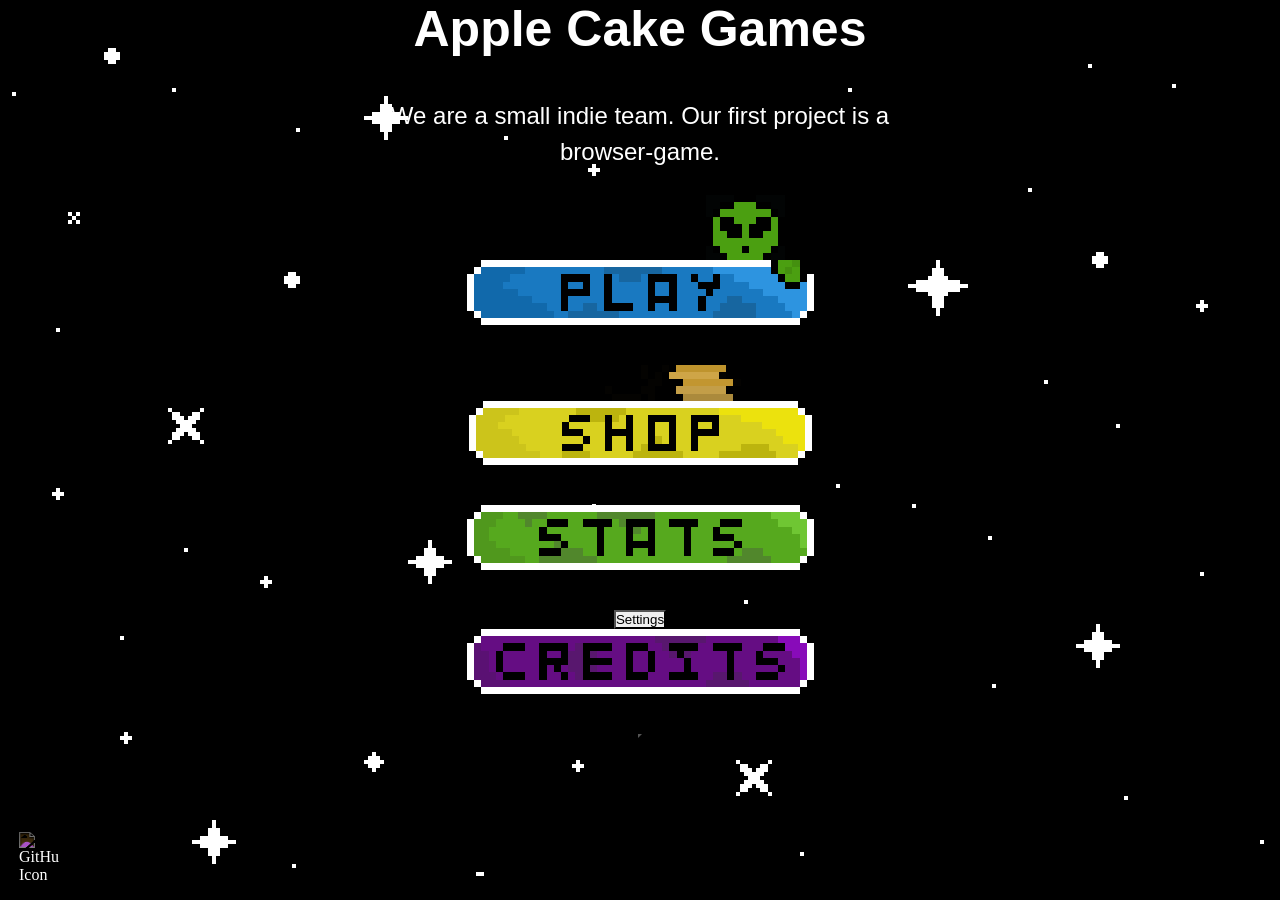
==== index.html @ 6f956c04 "Update" ====
<!DOCTYPE html>
<html lang="en">
<head>
    <meta charset="UTF-8">
    <meta name="viewport" content="width=device-width, initial-scale=1.0">
    <title>Apple Cake Games</title>
    <link rel="icon" type="image/x-icon" href="/assets/AppleCakeGames.png">
    <link rel="stylesheet" href="/css/index.css">

</head>
<body>
    <header class="header">
        <h1 class="header_h1">Apple Cake Games</h1>
    </header>

    <div class="information">
        <p>We are a small indie team. Our first project is a browser-game.</p>
        <button id="btnPlay"></button>
        <button id="btnShop"></button>
        <button id="btnStats"></button>
        <button id="btnSettings">Settings</button>
        <button id="btnCredits"></button>
        <button id="btnQuit"></button>
    </div>

    <div id="shop-overlay" style="display: none; position: fixed; top: 50%; left: 50%; transform: translate(-50%, -50%); background: rgba(0,0,0,0.9); border: 4px solid #ffd700; padding: 20px; z-index: 1000; color: white; font-family: monospace; text-align: center; min-width: 300px;">
    <h2>Skin-Boutique</h2>
    <p>Guthaben: <span id="shop-balance">0</span> 💎</p>
    <hr>
    <div id="skin-list"></div>
    <button onclick="closeShop()" style="margin-top: 20px; cursor: pointer; padding: 5px 10px;">ZURÜCK</button>
    </div>

    <div id="settings-overlay" style="display: none; position: fixed; top: 50%; left: 50%; transform: translate(-50%, -50%); background: rgba(0,0,0,0.9); border: 4px solid #ffd700; padding: 20px; z-index: 1000; color: white; font-family: monospace; text-align: center; min-width: 300px;">
    <h2>Settings</h2>
    <button id="toggleSound" onclick="toggleSound()">Sound: AN</button>
    <hr>
    <button onclick="closeSettings()" style="margin-top: 20px; cursor: pointer; padding: 5px 10px;">ZURÜCK</button>
    </div>

    <div class="github">
        <img id="icnGithub" src="https://upload.wikimedia.org/wikipedia/commons/c/c2/GitHub_Invertocat_Logo.svg" alt="GitHub-Icon">
    </div>

    <script src="/scripts/economy.js"></script>
    <script src="/scripts/index.js"></script>
</body>
</html>
---- css/index.css ----
* {
    margin: 0;
    padding: 0;
    box-sizing: border-box;
}

body{
    background-image: url(../assets/gameelements/ui/background.png);
}

.information {
    color: white;
}

        .shop-item.equipped {
            border: 2px solid #ffd700;
            background: rgba(255, 215, 0, 0.2);
        }

        @keyframes popIn {
            0% { transform: scale(0); opacity: 0; }
            70% { transform: scale(1.2); opacity: 1; }
            100% { transform: scale(1); opacity: 1; }
        }

        @keyframes coinGlow {
            0% { filter: drop-shadow(0 0 5px rgb(255, 225, 255)); }
            50% { filter: drop-shadow(0 0 5px rgb(255, 208, 255)); }
            100% { filter: drop-shadow(0 0 5px rgb(255, 193, 255)); }
        }

     
        .coin {
            position: absolute; 
            width: 40px; height: 34px;
            background-image: url("/assets/gameelements/christal_pink.png");
            background-size: contain;
            animation: popIn 0.5s ease-out forwards, coinGlow 1.5s infinite ease-in-out;
        }
        
       
        .obstacle { 
            position: absolute; 
            width: 44px; height: 44px; 
            background-image: url("/assets/gameelements/crater1.png");
            background-size: 44px 44px;
            image-rendering: pixelated;
        }



#shop-overlay {
    display: none; 
    position: absolute;
    top: 50%;
    left: 50%;
    transform: translate(-50%, -50%);
    width: 320px;
    background-color: rgba(0, 0, 0, 0.95);
    border: 4px solid #ffd700;
    z-index: 2000;
    padding: 20px;
    text-align: center;
    font-family: 'Courier New', monospace;
    color: white;
    box-shadow: 10px 10px 0px rgba(255, 215, 0, 0.2);
    image-rendering: pixelated;
}

#shop-overlay h2 {
    color: #ffd700;
    margin-top: 0;
    text-transform: uppercase;
}


.shop-item {
    display: flex;
    justify-content: space-between;
    align-items: center;
    background: rgba(255, 255, 255, 0.1);
    margin: 10px 0;
    padding: 10px;
    border: 2px solid #00d4ff;
}

.shop-item span {
    font-size: 0.9rem;
    text-transform: uppercase;
}


.shop-btn {
    background: #ffd700;
    color: #000;
    border: none;
    padding: 5px 10px;
    font-family: inherit;
    font-weight: bold;
    cursor: pointer;
    transition: transform 0.1s;
}

.shop-btn:hover {
    transform: scale(1.1);
    background: #fff;
}

.shop-close-btn {
    margin-top: 20px;
    background: transparent;
    color: #ff004c;
    border: 2px solid #ff004c;
    padding: 10px;
    cursor: pointer;
    width: 100%;
    font-family: inherit;
    font-weight: bold;
}

.shop-close-btn:hover {
    background: #ff004c;
    color: #fff;
}


#icnGithub {
    filter: invert();
    position: fixed;   
    bottom: 16px;        
    left: 19px;          
    width: 40px;     
    height: auto;      
}

#icnGithub:hover {
    cursor: pointer;
}

header h1 {
    font-family: sans-serif;
    font-size:50px;
    transition: color 0.3s ease;
    color: white;
    text-align: center;
}
 
.information {
    display: flex;
    flex-direction: column;
    align-items: center;
    justify-content: center;
    text-align: center;
    padding: 40px 20px;
    color: white;
    font-family: "Bitcount Single Ink", sans-serif;
}

.information p {
    font-size: 24px;
    margin-bottom: 25px;
    max-width: 500px;
    line-height: 1.5;
}

#settings-overlay {
    image-rendering: pixelated;
    box-shadow: 10px 10px 0px rgba(255, 215, 0, 0.2);
}

#settings-overlay h2 {
    color: #ffd700;
    margin-bottom: 15px;
    text-transform: uppercase;
}


#toggleSound {
    background: transparent;
    color: white;
    border: 2px solid #ffd700;
    padding: 10px 20px;
    font-family: 'Courier New', monospace;
    cursor: pointer;
    font-weight: bold;
    text-transform: uppercase;
}

#toggleSound:hover {
    background: #ffd700;
    color: black;
}




#btnPlay, #btnShop, #btnStats, #btnCredits, #btnQuit #btnSettings {
    display: block;
    margin: 0 auto 10px auto; 
    width: 350px;            
    background-size: contain;
    background-repeat: no-repeat;
    background-position: center;
    border: none;
    background-color: transparent;
    cursor: pointer;
    image-rendering: pixelated;
    transition: transform 0.1s ease;
    margin-bottom: 40px;
}


#btnPlay { 
    height: 130px; 
    background-image: url("../assets/gameelements/ui/Play.png"); 
}


#btnShop { 
    height: 100px; 
    background-image: url("../assets/gameelements/ui/Shop.png"); 
}


#btnStats, #btnCredits, #btnQuit #btnSettings { 
    height: 65px; 
}

#btnStats { background-image: url("../assets/gameelements/ui/Stats.png"); }
#btnCredits { background-image: url("../assets/gameelements/ui/Credits.png"); }
#btnQuit { background-image: url("../assets/gameelements/ui/Quit.png"); }
#btnSettings { background-image: url("../assets/gameelements/ui/Settings.png"); }


#btnPlay:hover, #btnShop:hover, #btnStats:hover, #btnCredits:hover, #btnQuit:hover #btnSettings:hover {
    transform: scale(1.05);
    filter: brightness(1.1);
}
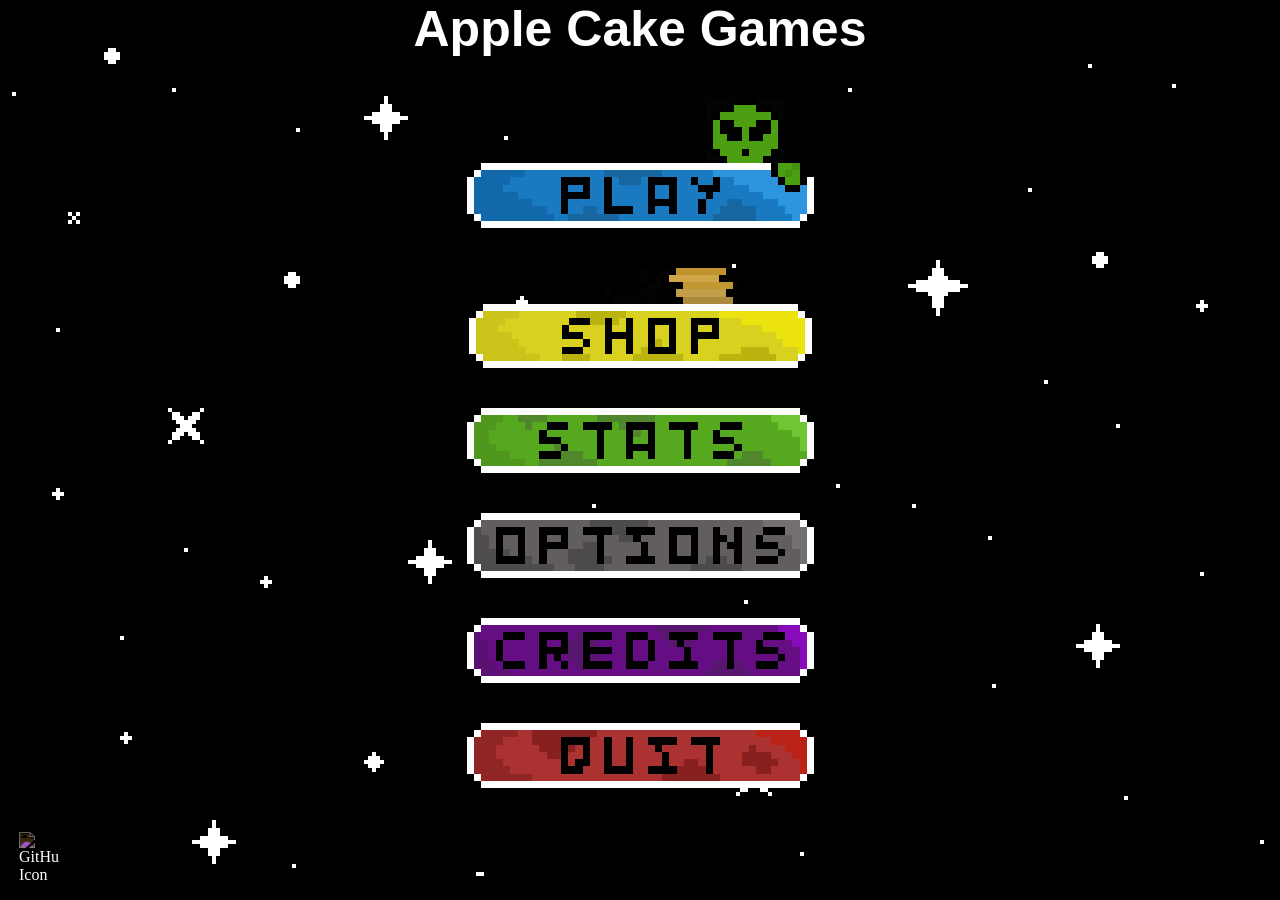
==== commit 82282fac: "Updated Coins and Added Settings/Options" ====
--- a/index.html
+++ b/index.html
@@ -14,25 +14,24 @@
     </header>
 
     <div class="information">
-        <p>We are a small indie team. Our first project is a browser-game.</p>
         <button id="btnPlay"></button>
         <button id="btnShop"></button>
         <button id="btnStats"></button>
-        <button id="btnSettings">Settings</button>
+        <button id="btnSettings"></button>
         <button id="btnCredits"></button>
         <button id="btnQuit"></button>
     </div>
 
     <div id="shop-overlay" style="display: none; position: fixed; top: 50%; left: 50%; transform: translate(-50%, -50%); background: rgba(0,0,0,0.9); border: 4px solid #ffd700; padding: 20px; z-index: 1000; color: white; font-family: monospace; text-align: center; min-width: 300px;">
     <h2>Skin-Boutique</h2>
-    <p>Guthaben: <span id="shop-balance">0</span> 💎</p>
+    <p>Guthaben: <span id="shop-balance">0</span> <img src="/assets/gameelements/ui/Coin.png" style="vertical-align: middle; margin-bottom: 2px; width: 18px;"></p>
     <hr>
     <div id="skin-list"></div>
     <button onclick="closeShop()" style="margin-top: 20px; cursor: pointer; padding: 5px 10px;">ZURÜCK</button>
     </div>
 
     <div id="settings-overlay" style="display: none; position: fixed; top: 50%; left: 50%; transform: translate(-50%, -50%); background: rgba(0,0,0,0.9); border: 4px solid #ffd700; padding: 20px; z-index: 1000; color: white; font-family: monospace; text-align: center; min-width: 300px;">
-    <h2>Settings</h2>
+    <h2>Options</h2>
     <button id="toggleSound" onclick="toggleSound()">Sound: AN</button>
     <hr>
     <button onclick="closeSettings()" style="margin-top: 20px; cursor: pointer; padding: 5px 10px;">ZURÜCK</button>
--- a/css/index.css
+++ b/css/index.css
@@ -194,7 +194,7 @@
 
 
 
-#btnPlay, #btnShop, #btnStats, #btnCredits, #btnQuit #btnSettings {
+#btnPlay, #btnShop, #btnStats, #btnCredits, #btnQuit, #btnSettings {
     display: block;
     margin: 0 auto 10px auto; 
     width: 350px;            
@@ -222,17 +222,17 @@
 }
 
 
-#btnStats, #btnCredits, #btnQuit #btnSettings { 
+#btnStats, #btnCredits, #btnQuit, #btnSettings { 
     height: 65px; 
 }
 
 #btnStats { background-image: url("../assets/gameelements/ui/Stats.png"); }
 #btnCredits { background-image: url("../assets/gameelements/ui/Credits.png"); }
 #btnQuit { background-image: url("../assets/gameelements/ui/Quit.png"); }
-#btnSettings { background-image: url("../assets/gameelements/ui/Settings.png"); }
-
-
-#btnPlay:hover, #btnShop:hover, #btnStats:hover, #btnCredits:hover, #btnQuit:hover #btnSettings:hover {
+#btnSettings { background-image: url("../assets/gameelements/ui/Options.png"); }
+
+
+#btnPlay:hover, #btnShop:hover, #btnStats:hover, #btnCredits:hover, #btnQuit:hover, #btnSettings:hover {
     transform: scale(1.05);
     filter: brightness(1.1);
 }
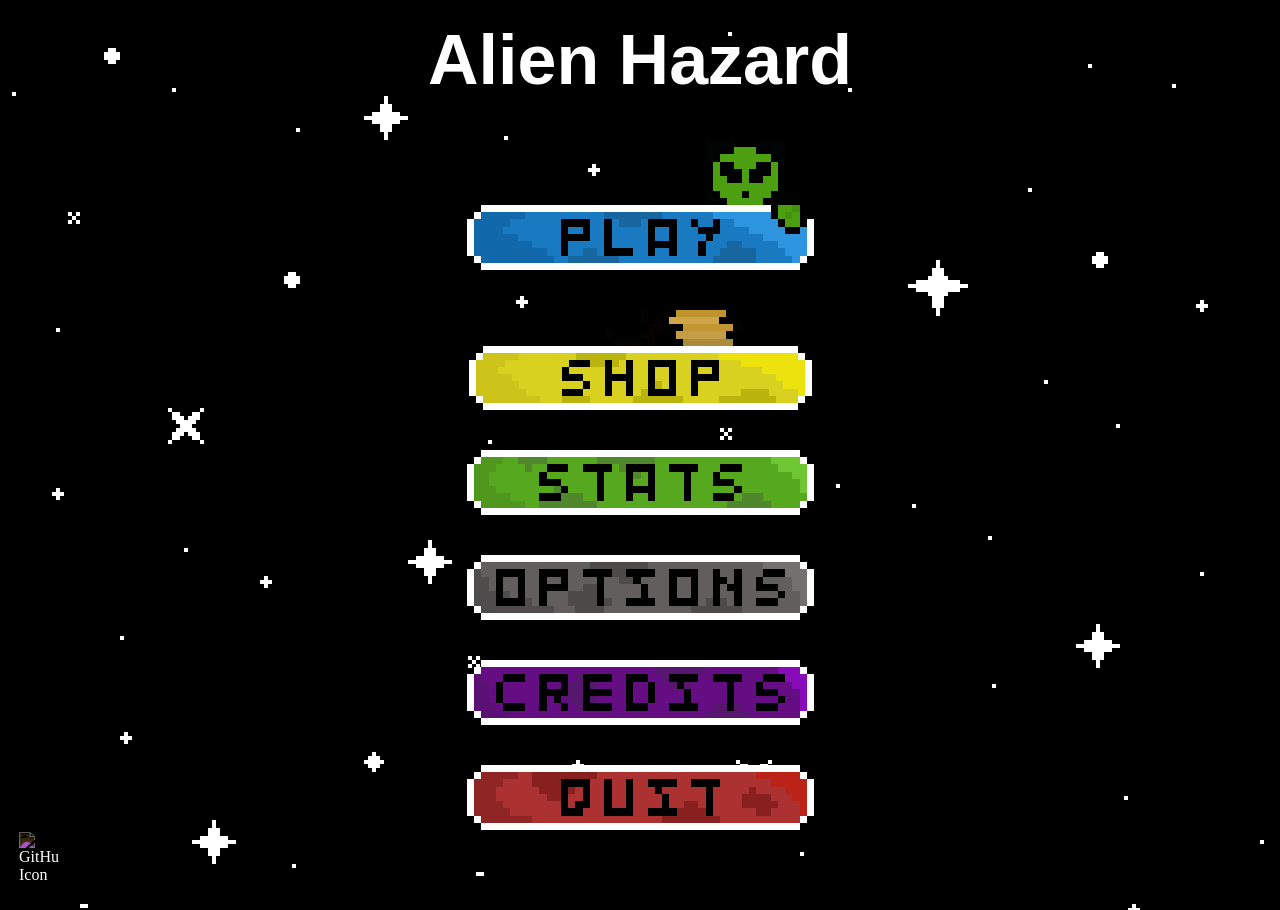
==== commit bcb83c8b: "update" ====
--- a/index.html
+++ b/index.html
@@ -10,7 +10,7 @@
 </head>
 <body>
     <header class="header">
-        <h1 class="header_h1">Apple Cake Games</h1>
+        <h1 class="header_h1">Alien Hazard</h1>
     </header>
 
     <div class="information">
--- a/css/index.css
+++ b/css/index.css
@@ -143,6 +143,8 @@
     transition: color 0.3s ease;
     color: white;
     text-align: center;
+    margin-top: 20px;
+    font-size: 70px;
 }
  
 .information {
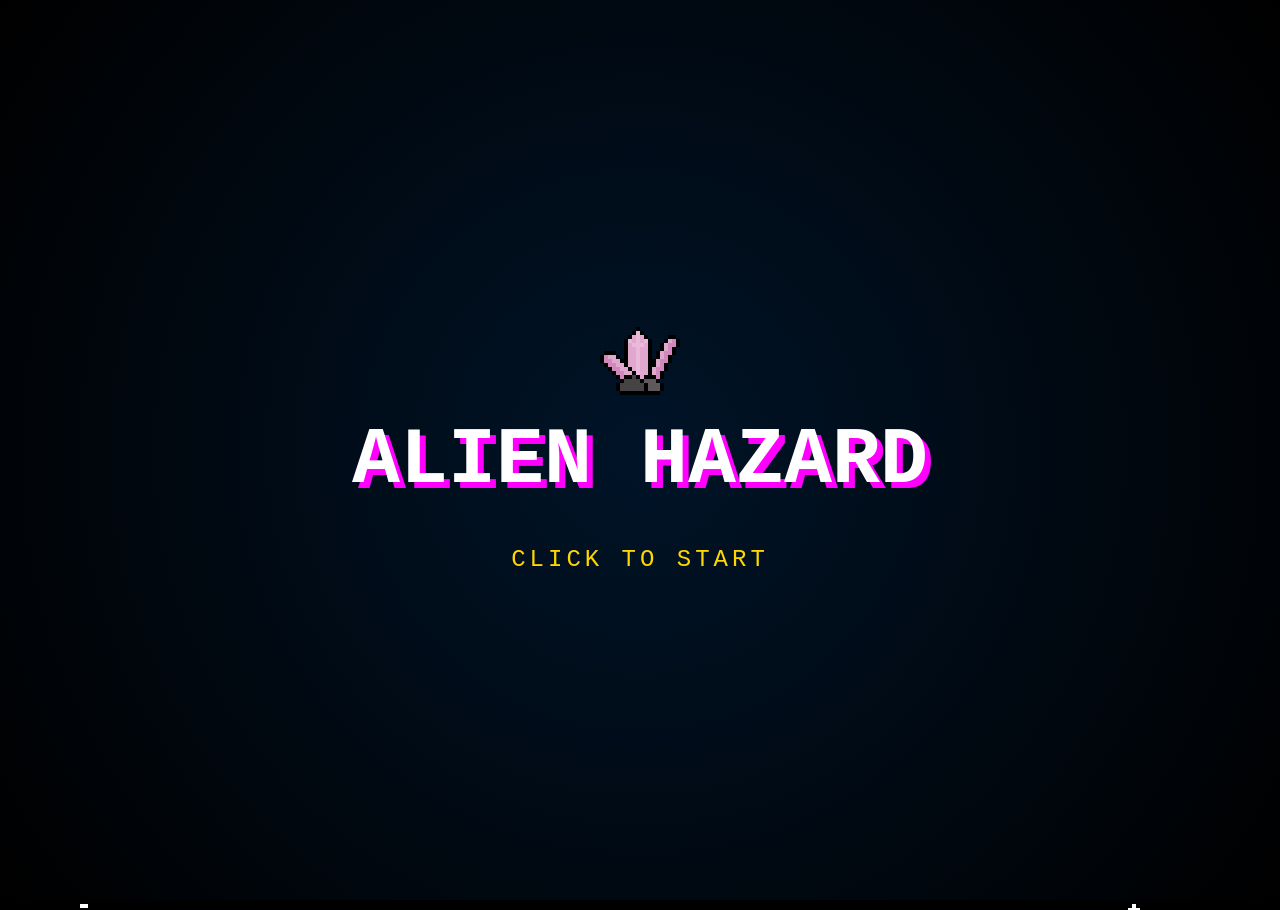
==== commit 6500c034: "Added Welcome Screen" ====
--- a/index.html
+++ b/index.html
@@ -13,17 +13,22 @@
         <h1 class="header_h1">Alien Hazard</h1>
     </header>
 
+<div id="start-screen">
+    <div class="start-icon"></div> <h1>Alien Hazard</h1>
+    <p class="click-hint">Click to Start</p>
+</div>
+
     <div class="information">
-        <button id="btnPlay"></button>
-        <button id="btnShop"></button>
-        <button id="btnStats"></button>
-        <button id="btnSettings"></button>
-        <button id="btnCredits"></button>
-        <button id="btnQuit"></button>
+        <button id="btnPlay" onmouseenter="playSound(hoverSound)" onclick="playSound(clickSound)" ></button>
+        <button id="btnShop" onmouseenter="playSound(hoverSound)" onclick="playSound(clickSound)" ></button>
+        <button id="btnStats" onmouseenter="playSound(hoverSound)" onclick="playSound(clickSound)" ></button>
+        <button id="btnSettings" onmouseenter="playSound(hoverSound)" onclick="playSound(clickSound)" ></button>
+        <button id="btnCredits" onmouseenter="playSound(hoverSound)" onclick="playSound(clickSound)" ></button>
+        <button id="btnQuit" onmouseenter="playSound(hoverSound)" onclick="playSound(clickSound)" ></button>
     </div>
 
     <div id="shop-overlay" style="display: none; position: fixed; top: 50%; left: 50%; transform: translate(-50%, -50%); background: rgba(0,0,0,0.9); border: 4px solid #ffd700; padding: 20px; z-index: 1000; color: white; font-family: monospace; text-align: center; min-width: 300px;">
-    <h2>Skin-Boutique</h2>
+    <h2>Item-Shop</h2>
     <p>Guthaben: <span id="shop-balance">0</span> <img src="/assets/gameelements/ui/Coin.png" style="vertical-align: middle; margin-bottom: 2px; width: 18px;"></p>
     <hr>
     <div id="skin-list"></div>
@@ -37,10 +42,27 @@
     <button onclick="closeSettings()" style="margin-top: 20px; cursor: pointer; padding: 5px 10px;">ZURÜCK</button>
     </div>
 
+    <div id="credits-overlay" style="display: none; position: fixed; top: 50%; left: 50%; transform: translate(-50%, -50%); background: rgba(0,0,0,0.9); border: 4px solid #ffd700; padding: 20px; z-index: 1000; color: white; font-family: monospace; text-align: center; min-width: 300px; box-shadow: 10px 10px 0px rgba(255, 215, 0, 0.2); image-rendering: pixelated;">
+    <h2>Credits</h2>
+    <div style="margin: 20px 0; line-height: 1.6;">
+        <p>Entwickelt von:</p>
+        <b style="color: #ffd700;">Apple Cake Games</b>
+        <p style="margin-top: 15px;">Grafik & Design:</p>
+        <span style="color: #00d4ff;">toni-designs</span>
+        <p style="margin-top: 15px;">Programmierung:</p>
+        <span style="color: #00d4ff;">max-studios</span>
+        <p style="margin-top: 15px;">Beta-Tester:</p>
+        <span style="color: #00d4ff;">-</span>
+    </div>
+    <hr style="border: 1px solid #ffd700; margin-bottom: 20px;">
+    <button onclick="closeCredits()" style="cursor: pointer; padding: 10px 20px; background: transparent; color: white; border: 2px solid #ffd700; font-family: inherit; font-weight: bold; text-transform: uppercase;">ZURÜCK</button>
+    </div>
+
     <div class="github">
         <img id="icnGithub" src="https://upload.wikimedia.org/wikipedia/commons/c/c2/GitHub_Invertocat_Logo.svg" alt="GitHub-Icon">
     </div>
 
+    <script src="/scripts/settings.js"></script>
     <script src="/scripts/economy.js"></script>
     <script src="/scripts/index.js"></script>
 </body>
--- a/css/index.css
+++ b/css/index.css
@@ -5,7 +5,7 @@
 }
 
 body{
-    background-image: url(../assets/gameelements/ui/background.png);
+    background-image: url("../assets/gameelements/ui/background.png");
 }
 
 .information {
@@ -46,7 +46,64 @@
             background-size: 44px 44px;
             image-rendering: pixelated;
         }
-
+        
+#credits-overlay button:hover {
+    background: #ffd700;
+    color: black;
+}
+
+/* Start-Screen im Alien-Hazard Stil */
+#start-screen {
+    position: fixed;
+    top: 0;
+    left: 0;
+    width: 100%;
+    height: 100%;
+    /* Dunkler Hintergrund mit leichtem Blau-Stich passend zum Weltraum */
+    background: radial-gradient(circle, rgba(0,20,40,1) 0%, rgba(0,0,0,1) 100%);
+    display: flex;
+    flex-direction: column;
+    justify-content: center;
+    align-items: center;
+    z-index: 9999;
+    cursor: pointer;
+    font-family: 'Courier New', monospace;
+    image-rendering: pixelated;
+}
+
+/* Der große Titel oben */
+#start-screen h1 {
+    font-size: 80px;
+    color: white;
+    text-transform: uppercase;
+    /* Nutzt deinen Text-Shadow Stil */
+    text-shadow: 6px 6px #ff00ff;
+    margin-bottom: 10px;
+    /* Nutzt deine vorhandene popIn Animation */
+    animation: popIn 0.8s ease-out forwards;
+}
+
+/* Der blinkende "Click to Start" Text */
+.click-hint {
+    font-size: 24px;
+    color: #ffd700; /* Gold wie dein Shop-Titel */
+    text-transform: uppercase;
+    letter-spacing: 4px;
+    margin-top: 30px;
+    /* Ein Pulsieren passend zum Kristall-Glow */
+    animation: coinGlow 1.5s infinite ease-in-out;
+}
+
+/* Ein kleiner grafischer Akzent (optional) */
+.start-icon {
+    width: 80px;
+    height: 68px;
+    background-image: url("/assets/gameelements/christal_pink.png");
+    background-size: contain;
+    background-repeat: no-repeat;
+    margin-bottom: 20px;
+    animation: coinGlow 2s infinite alternate;
+}
 
 
 #shop-overlay {
@@ -55,7 +112,7 @@
     top: 50%;
     left: 50%;
     transform: translate(-50%, -50%);
-    width: 320px;
+    width: 520px;
     background-color: rgba(0, 0, 0, 0.95);
     border: 4px solid #ffd700;
     z-index: 2000;
